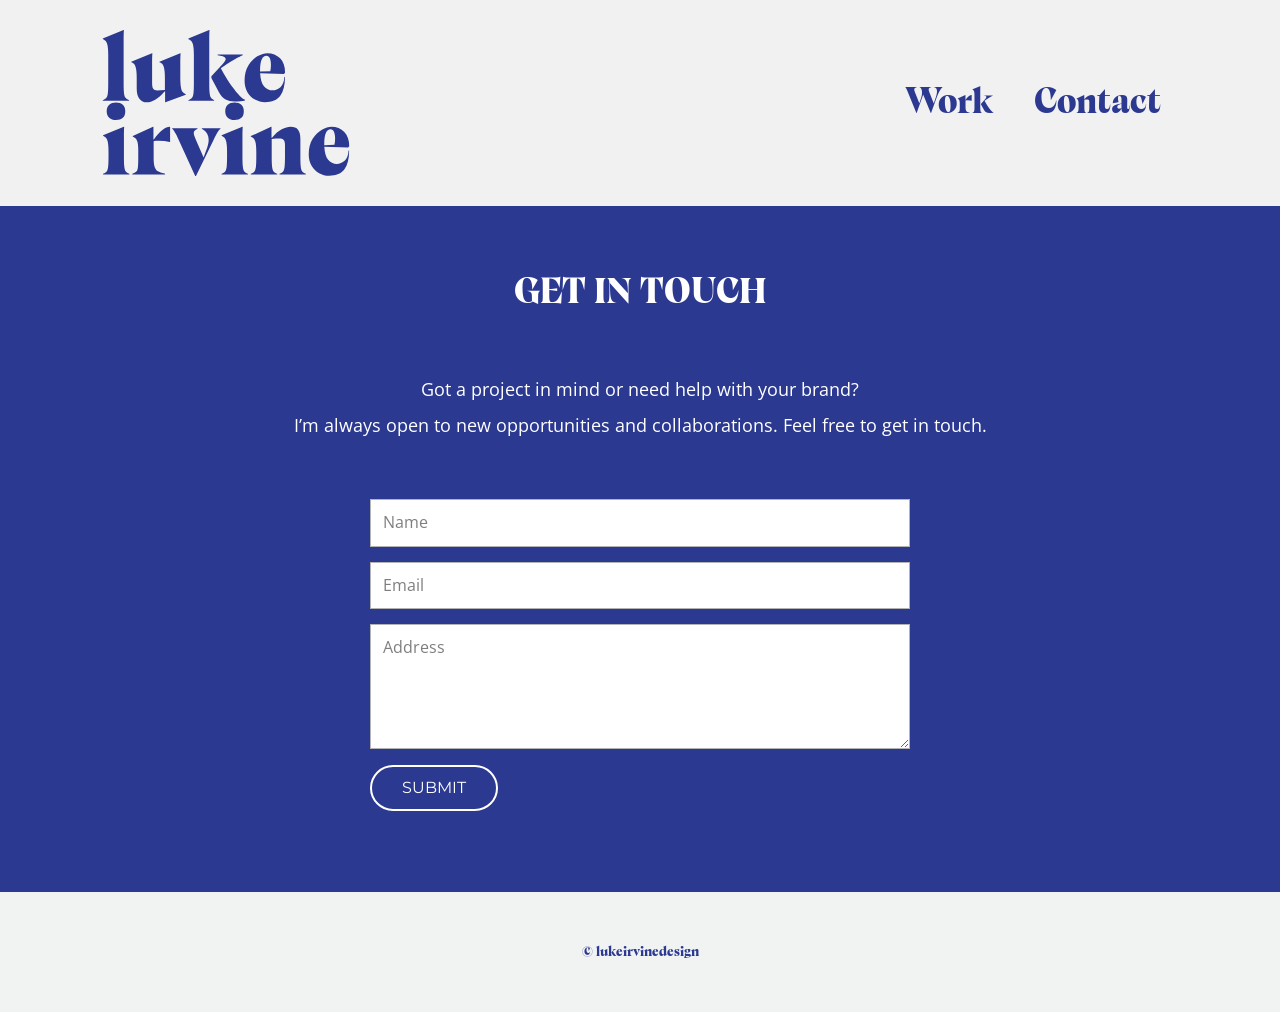
==== Contact.html @ ba961914 "Add files via upload" ====
<!DOCTYPE html>
<html style="font-size: 16px;" lang="en"><head>
    <meta name="viewport" content="width=device-width, initial-scale=1.0">
    <meta charset="utf-8">
    <meta name="keywords" content="">
    <meta name="description" content="">
    <title>Contact</title>
    <link rel="stylesheet" href="nicepage.css" media="screen">
<link rel="stylesheet" href="Contact.css" media="screen">
    <script class="u-script" type="text/javascript" src="jquery.js" defer=""></script>
    <script class="u-script" type="text/javascript" src="nicepage.js" defer=""></script>
    <meta name="generator" content="Nicepage 8.3.6, nicepage.com">
    <link rel="icon" href="images/favicon.png">
    
    
    
    
    <link id="u-page-google-font" rel="stylesheet" href="https://fonts.googleapis.com/css2?display=swap&amp;family=Roboto:ital,wght@0,100;0,200;0,300;0,400;0,500;0,600;0,700;0,800;0,900;1,100;1,200;1,300;1,400;1,500;1,600;1,700;1,800;1,900&amp;family=Open+Sans:ital,wght@0,300;0,400;0,500;0,600;0,700;0,800;1,300;1,400;1,500;1,600;1,700;1,800&amp;family=Montserrat:ital,wght@0,100;0,200;0,300;0,400;0,500;0,600;0,700;0,800;0,900;1,100;1,200;1,300;1,400;1,500;1,600;1,700;1,800;1,900">
    <script type="application/ld+json">{
		"@context": "http://schema.org",
		"@type": "Organization",
		"name": "Site"
}</script>
    <meta name="theme-color" content="#478ac9">
    <meta property="og:title" content="Contact">
    <meta property="og:description" content="">
    <meta property="og:type" content="website">
  <meta name="referrer" content="origin"><meta data-intl-tel-input-cdn-path="intlTelInput/"></head>
  <body data-path-to-root="./" data-include-products="false" class="u-body u-clearfix u-xl-mode" data-lang="en"><header class="u-clearfix u-color-var u-header u-header" id="sec-2f8a"><div class="u-clearfix u-sheet u-valign-middle-lg u-valign-middle-md u-valign-middle-sm u-sheet-1">
        <nav class="u-menu u-menu-one-level u-menu-open-right u-offcanvas u-menu-1" role="navigation" data-submenu-level="on-click">
          <div class="menu-collapse u-custom-font" style="font-size: 2.25rem; letter-spacing: 0px; font-family: Calvino-Grande-Black-trial;">
            <a class="u-button-style u-custom---text-active-color-var u-custom---text-color-var u-custom---text-hover-color-var u-custom-left-right-menu-spacing u-custom-padding-bottom u-custom-text-active-color u-custom-text-color u-custom-text-hover-color u-custom-top-bottom-menu-spacing u-hamburger-link u-nav-link u-text-active-color-var u-text-color-var u-text-hover-color-var u-hamburger-link-1" href="#" tabindex="-1" aria-label="Open menu" aria-controls="a94c">
              <svg class="u-svg-link" viewBox="0 0 24 24"><use xlink:href="#menu-hamburger"></use></svg>
              <svg class="u-svg-content" version="1.1" id="menu-hamburger" viewBox="0 0 16 16" x="0px" y="0px" xmlns:xlink="http://www.w3.org/1999/xlink" xmlns="http://www.w3.org/2000/svg"><g><rect y="1" width="16" height="2"></rect><rect y="7" width="16" height="2"></rect><rect y="13" width="16" height="2"></rect>
</g></svg>
            </a>
          </div>
          <div class="u-custom-menu u-nav-container">
            <ul class="u-custom-font u-nav u-unstyled u-nav-1" role="menubar"><li role="none" class="u-nav-item"><a role="menuitem" class="u-button-style u-nav-link u-text-active-color-var u-text-color-var u-text-hover-color-var u-nav-link-2" href="Work.html">Work</a>
</li><li role="none" class="u-nav-item"><a role="menuitem" class="u-button-style u-nav-link u-text-active-color-var u-text-color-var u-text-hover-color-var u-nav-link-2" href="Contact.html">Contact</a>
</li></ul>
          </div>
          <div class="u-custom-menu u-nav-container-collapse" id="a94c" role="region" aria-label="Menu panel">
            <div class="u-black u-container-style u-inner-container-layout u-opacity u-opacity-95 u-sidenav">
              <div class="u-inner-container-layout u-sidenav-overflow">
                <div class="u-menu-close" tabindex="-1" aria-label="Close menu"></div>
                <ul class="u-align-center u-nav u-popupmenu-items u-unstyled u-nav-2" role="menubar"><li role="none" class="u-nav-item"><a role="menuitem" class="u-button-style u-nav-link" href="Work.html">Work</a>
</li><li role="none" class="u-nav-item"><a role="menuitem" class="u-button-style u-nav-link" href="Contact.html">Contact</a>
</li></ul>
              </div>
            </div>
            <div class="u-black u-menu-overlay u-opacity u-opacity-70"></div>
          </div>
        </nav>
        <img class="u-image u-image-default u-preserve-proportions u-image-1" src="images/lukeirvinedesign_blue.svg" alt="" data-image-width="254" data-image-height="150">
      </div></header>
    <section class="u-align-center u-clearfix u-color-var u-container-align-center u-section-1" id="block-8">
      <div class="u-clearfix u-sheet u-sheet-1">
        <h3 class="u-custom-font u-text u-text-1">Get in touch</h3>
        <p class="u-text u-text-2"> Got a project in mind or need help with your brand?<br>I’m always open to new opportunities and collaborations. Feel free to get in touch.<br>
        </p>
        <div class="u-form u-form-1">
          <form action="https://service.nicepagesrv.com/form/v4/form-process" class="u-clearfix u-form-spacing-15 u-form-vertical u-inner-form" style="padding: 15px;" source="email" name="Form">
            <div class="u-form-group u-form-name u-label-none">
              <label for="name-6797" class="u-label">Name</label>
              <input type="text" placeholder="Name" id="name-6797" name="name" class="u-input u-input-rectangle" required="">
            </div>
            <div class="u-form-email u-form-group u-label-none">
              <label for="email-6797" class="u-label">Email</label>
              <input type="email" placeholder="Email" id="email-6797" name="email" class="u-input u-input-rectangle" required="">
            </div>
            <div class="u-form-group u-form-message u-label-none">
              <label for="message-6797" class="u-label">Address</label>
              <textarea placeholder="Address" rows="4" cols="50" id="message-6797" name="message" class="u-input u-input-rectangle" required=""></textarea>
            </div>
            <div class="u-align-left u-form-group u-form-submit">
              <a href="#" class="u-btn u-btn-submit u-button-style">Submit</a>
              <input type="submit" value="submit" class="u-form-control-hidden">
            </div>
            <div class="u-form-send-message u-form-send-success">Thank you! Your message has been sent.</div>
            <div class="u-form-send-error u-form-send-message">Unable to send your message. Please fix errors then try again.</div>
            <input type="hidden" value="" name="recaptchaResponse">
            <input type="hidden" name="formServices" value="d8e19787-a066-200d-fdea-ceff2a0ccbc1">
          </form>
        </div>
      </div>
    </section>
    
    
    
    <footer class="u-align-center u-clearfix u-color-var u-container-align-center u-footer u-footer" id="sec-3d1c"><div class="u-clearfix u-sheet u-valign-middle-xl u-sheet-1">
        <p class="u-custom-font u-small-text u-text u-text-color-var u-text-variant u-text-1"> © lukeirvinedesign</p>
      </div></footer>
  
</body></html>
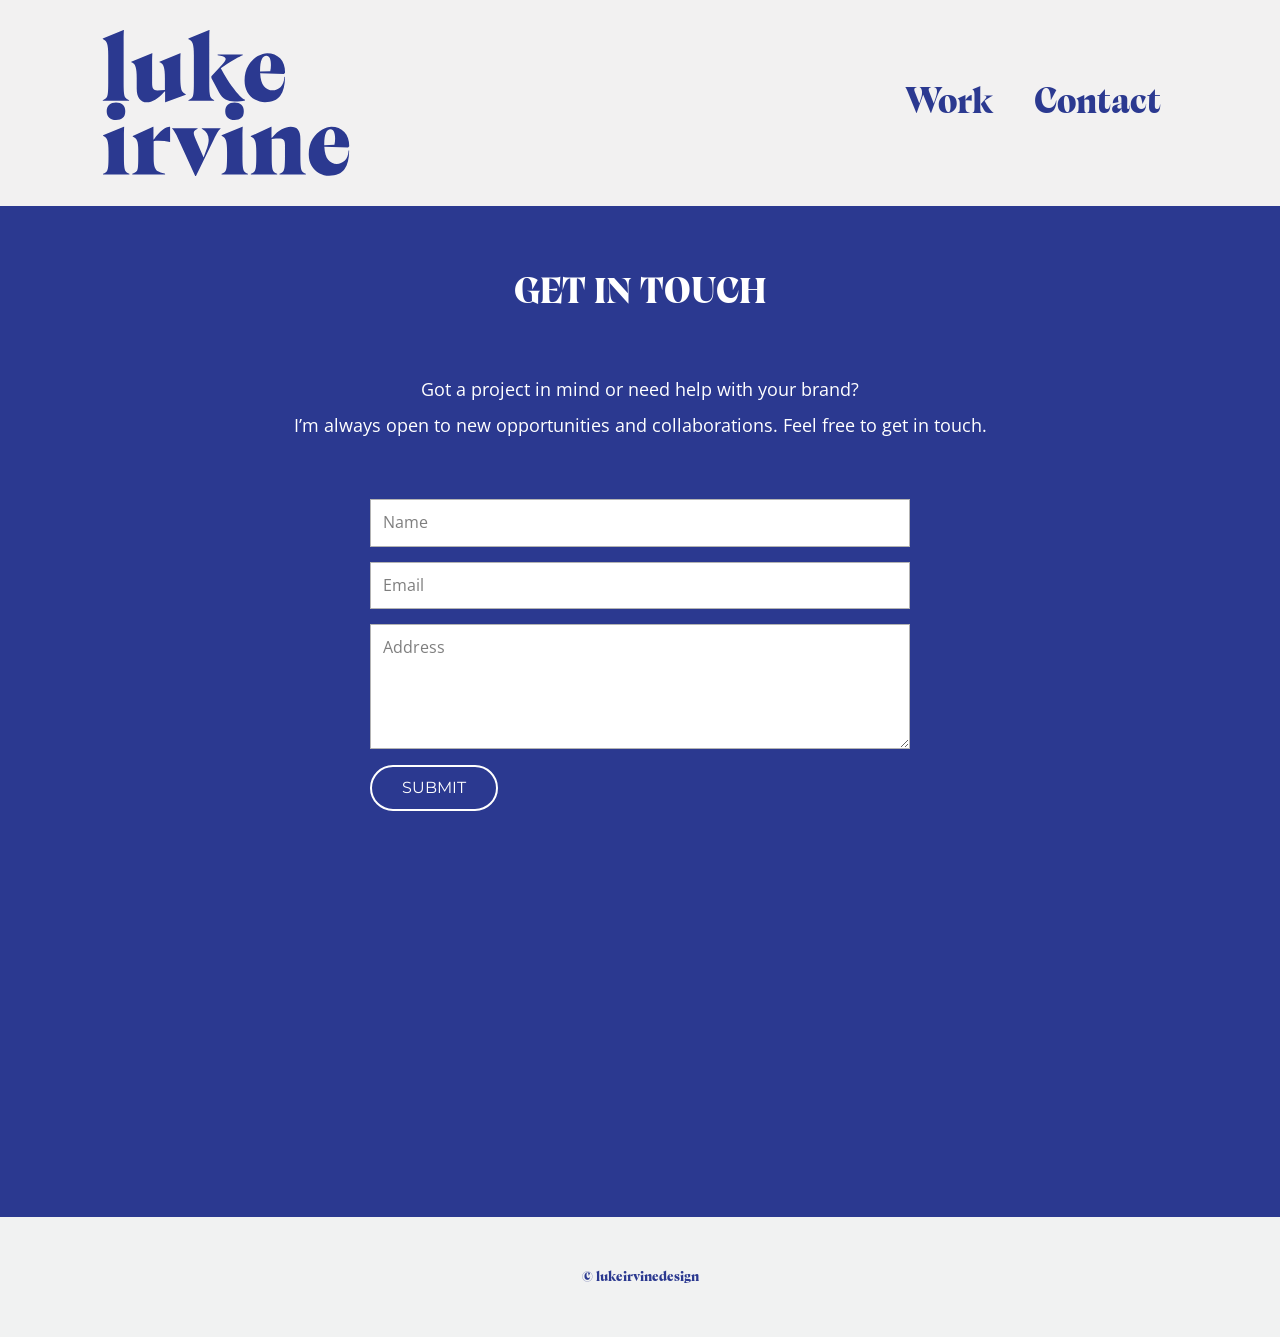
==== commit 6a090770: "Add files via upload" ====
--- a/Contact.html
+++ b/Contact.html
@@ -10,6 +10,7 @@
     <script class="u-script" type="text/javascript" src="jquery.js" defer=""></script>
     <script class="u-script" type="text/javascript" src="nicepage.js" defer=""></script>
     <meta name="generator" content="Nicepage 8.3.6, nicepage.com">
+    <link rel="apple-touch-icon" href="apple-touch-icon.png">
     <link rel="icon" href="images/favicon.png">
     
     
@@ -41,20 +42,20 @@
 </li></ul>
           </div>
           <div class="u-custom-menu u-nav-container-collapse" id="a94c" role="region" aria-label="Menu panel">
-            <div class="u-black u-container-style u-inner-container-layout u-opacity u-opacity-95 u-sidenav">
+            <div class="u-color-var u-container-style u-inner-container-layout u-opacity u-opacity-95 u-sidenav u-sidenav-1">
               <div class="u-inner-container-layout u-sidenav-overflow">
                 <div class="u-menu-close" tabindex="-1" aria-label="Close menu"></div>
-                <ul class="u-align-center u-nav u-popupmenu-items u-unstyled u-nav-2" role="menubar"><li role="none" class="u-nav-item"><a role="menuitem" class="u-button-style u-nav-link" href="Work.html">Work</a>
+                <ul class="u-align-center u-custom-font u-nav u-popupmenu-items u-text-active-color-var u-text-color-var u-text-hover-color-var u-unstyled u-nav-2" role="menubar"><li role="none" class="u-nav-item"><a role="menuitem" class="u-button-style u-nav-link" href="Work.html">Work</a>
 </li><li role="none" class="u-nav-item"><a role="menuitem" class="u-button-style u-nav-link" href="Contact.html">Contact</a>
 </li></ul>
               </div>
             </div>
-            <div class="u-black u-menu-overlay u-opacity u-opacity-70"></div>
+            <div class="u-color-var u-menu-overlay u-opacity u-opacity-70"></div>
           </div>
         </nav>
-        <img class="u-image u-image-default u-preserve-proportions u-image-1" src="images/lukeirvinedesign_blue.svg" alt="" data-image-width="254" data-image-height="150">
+        <img class="u-image u-image-default u-preserve-proportions u-image-1" src="images/lukeirvinedesign_blue.svg" alt="" data-image-width="254" data-image-height="150" data-href="./" data-page-id="10755613" title="Home">
       </div></header>
-    <section class="u-align-center u-clearfix u-color-var u-container-align-center u-section-1" id="block-8">
+    <section class="u-align-center u-clearfix u-color-var u-section-1" id="block-8">
       <div class="u-clearfix u-sheet u-sheet-1">
         <h3 class="u-custom-font u-text u-text-1">Get in touch</h3>
         <p class="u-text u-text-2"> Got a project in mind or need help with your brand?<br>I’m always open to new opportunities and collaborations. Feel free to get in touch.<br>
--- a/nicepage.css
+++ b/nicepage.css
@@ -46536,6 +46536,7 @@
   --text-color-var: #2b3990;
   --text-hover-color-var: #2b3990;
   --text-active-color-var: #2b3990;
+  font-size: 2.75rem;
 }
 
 .u-header .u-nav-1 {
@@ -46551,8 +46552,13 @@
   padding: 10px 20px;
 }
 
+.u-header .u-sidenav-1 {
+  --color-var: #f1f2f2;
+}
+
 .u-header .u-nav-2 {
   font-size: 1.25rem;
+  font-family: "Open Sans", sans-serif;
 }
 
 .u-header .u-image-1 {
@@ -46565,25 +46571,52 @@
     margin-right: 29px;
   }
 }
-
+@media (max-width: 991px) {
+  .u-header .u-nav-2 {
+    font-size: 2.375rem;
+    font-family: Calvino-Grande-Black-trial;
+    --text-active-color-var: #2b3990;
+    --text-color-var: #2b3990;
+    --text-hover-color-var: #2b3990;
+    margin: 57px auto 0;
+  }
+}
 
 @media (max-width: 575px) {
+  .u-header .u-sheet-1 {
+    min-height: 149px;
+  }
+
   .u-header .u-menu-1 {
     width: auto;
-    margin-top: 77px;
-    margin-right: 20px;
+    margin-top: 57px;
+    margin-right: -22px;
+  }
+
+  .u-header .u-hamburger-link-1 {
+    font-size: calc(1em + 0px);
+    padding: 0 4px;
+  }
+
+  .u-header .u-nav-link-2 {
+    padding-right: 28px;
+  }
+
+  .u-header .u-sidenav-1 {
+    --color-var: #f2f1f1;
   }
 
   .u-header .u-nav-2 {
-    margin: 20px auto 0;
+    font-size: 3rem;
+    margin-top: 27px;
   }
 
   .u-header .u-image-1 {
     width: 135px;
     height: 80px;
-    margin-top: -60px;
-    margin-bottom: 60px;
-    margin-left: 20px;
+    margin-top: -58px;
+    margin-bottom: 35px;
+    margin-left: -25px;
   }
 }
  .u-footer {
--- a/Contact.css
+++ b/Contact.css
@@ -4,7 +4,7 @@
 }
 
 .u-section-1 .u-sheet-1 {
-  min-height: 686px;
+  min-height: 1011px;
 }
 
 .u-section-1 .u-text-1 {
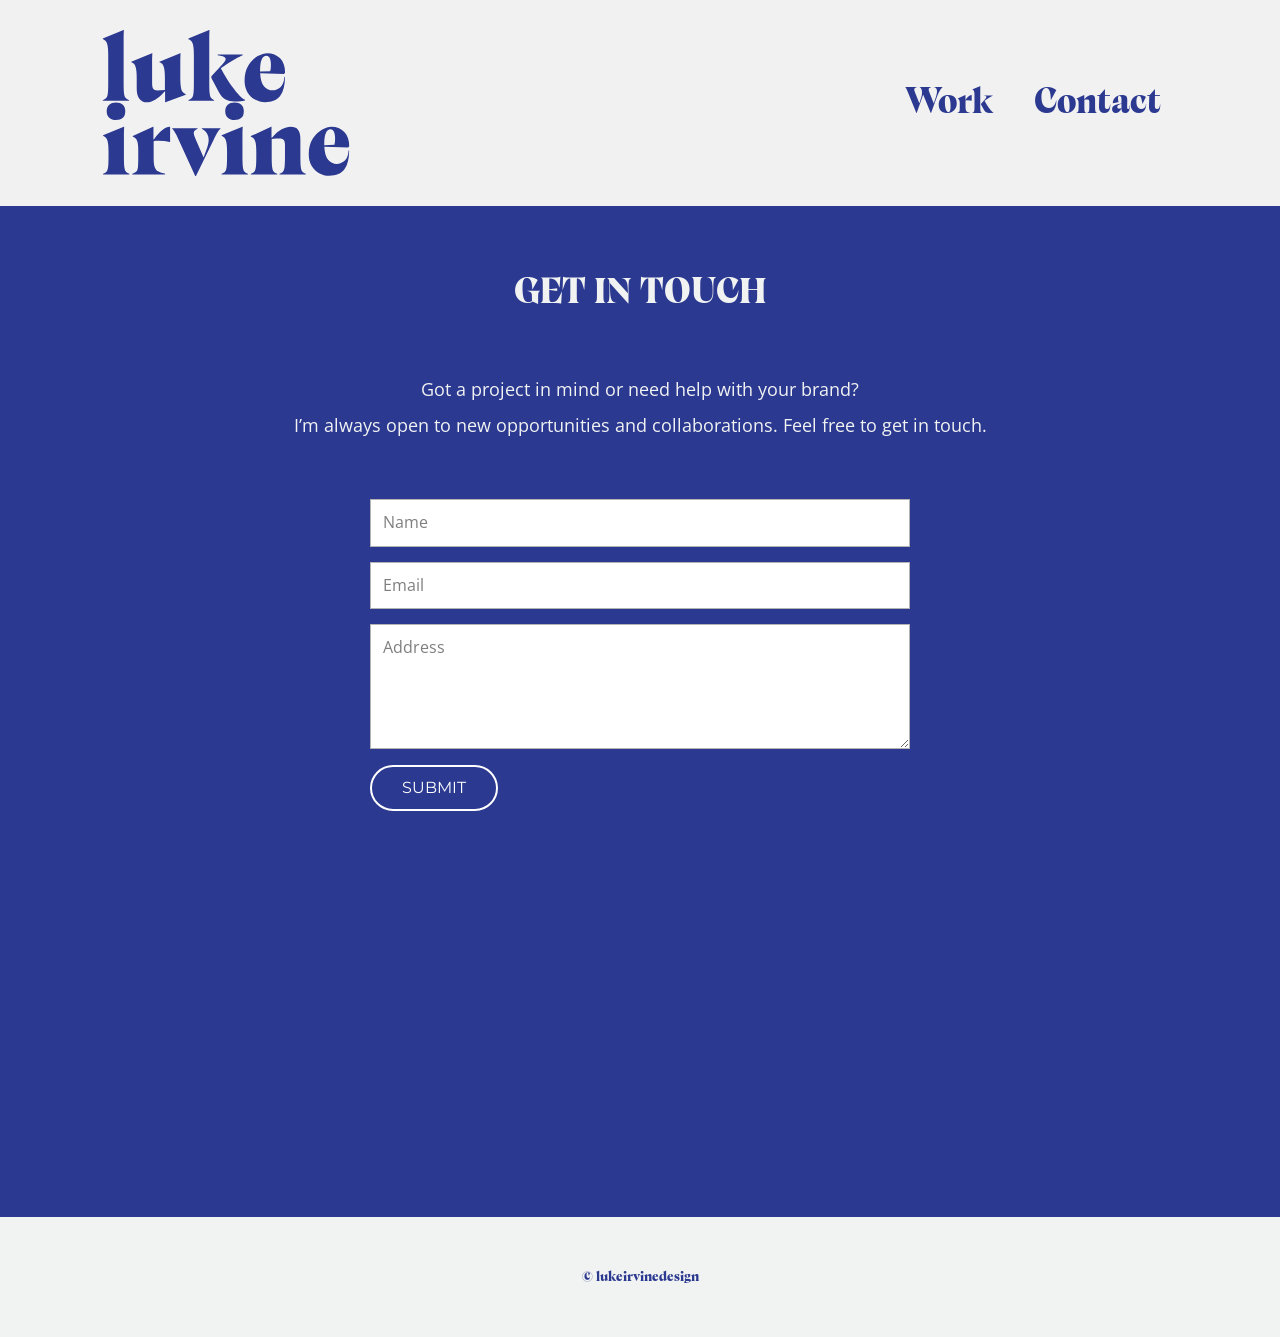
==== commit f76cf823: "Add files via upload" ====
--- a/Contact.html
+++ b/Contact.html
@@ -55,10 +55,10 @@
         </nav>
         <img class="u-image u-image-default u-preserve-proportions u-image-1" src="images/lukeirvinedesign_blue.svg" alt="" data-image-width="254" data-image-height="150" data-href="./" data-page-id="10755613" title="Home">
       </div></header>
-    <section class="u-align-center u-clearfix u-color-var u-section-1" id="block-8">
+    <section class="u-align-center u-clearfix u-color-var u-container-align-center u-section-1" id="block-8">
       <div class="u-clearfix u-sheet u-sheet-1">
-        <h3 class="u-custom-font u-text u-text-1">Get in touch</h3>
-        <p class="u-text u-text-2"> Got a project in mind or need help with your brand?<br>I’m always open to new opportunities and collaborations. Feel free to get in touch.<br>
+        <h3 class="u-custom-font u-text u-text-color-var u-text-1">Get in touch</h3>
+        <p class="u-text u-text-color-var u-text-2"> Got a project in mind or need help with your brand?<br>I’m always open to new opportunities and collaborations. Feel free to get in touch.<br>
         </p>
         <div class="u-form u-form-1">
           <form action="https://service.nicepagesrv.com/form/v4/form-process" class="u-clearfix u-form-spacing-15 u-form-vertical u-inner-form" style="padding: 15px;" source="email" name="Form">
--- a/nicepage.css
+++ b/nicepage.css
@@ -26724,8 +26724,8 @@
   color: #ffffff;
 }
 .u-body {
-  color: #ffffff;
-  background-color: #333333;
+  color: #111111;
+  background-color: #f1f2f2;
   --effect-scale: 1.1;
 }
 /*end-variables color*/
@@ -46488,15 +46488,15 @@
         /** color-rules **/
 
         /** alt-color-rules **/
-        :where(.u-custom-color-1, .u-body-color, .u-bg-color, .u-palette-1-base, .u-palette-1-dark-3, .u-palette-1-dark-2, .u-palette-1-dark-1, .u-palette-1, .u-palette-1-light-1, .u-palette-2-base, .u-palette-2-dark-3, .u-palette-2-dark-2, .u-palette-2-dark-1, .u-palette-2, .u-palette-2-light-1, .u-palette-3-dark-3, .u-palette-3-dark-2, .u-palette-3-dark-1, .u-palette-4-base, .u-palette-4-dark-3, .u-palette-4-dark-2, .u-palette-4-dark-1, .u-palette-5-dark-3, .u-palette-5-dark-2, .u-palette-5-dark-1, .u-grey-40, .u-grey-30, .u-grey-90, .u-grey-80, .u-grey-75, .u-black, .u-grey-70, .u-grey-60, .u-grey-50, .u-grey-dark-3, .u-grey-dark-2, .u-grey-dark-1, .u-grey, .u-shading) a, :where(.u-overlap-contrast .u-header) a:not(.u-nav-link):not(.u-btn)
+        :where(.u-custom-color-1, .u-body-color, .u-palette-1-base, .u-palette-1-dark-3, .u-palette-1-dark-2, .u-palette-1-dark-1, .u-palette-1, .u-palette-1-light-1, .u-palette-2-base, .u-palette-2-dark-3, .u-palette-2-dark-2, .u-palette-2-dark-1, .u-palette-2, .u-palette-2-light-1, .u-palette-3-dark-3, .u-palette-3-dark-2, .u-palette-3-dark-1, .u-palette-4-base, .u-palette-4-dark-3, .u-palette-4-dark-2, .u-palette-4-dark-1, .u-palette-5-dark-3, .u-palette-5-dark-2, .u-palette-5-dark-1, .u-grey-40, .u-grey-30, .u-grey-90, .u-grey-80, .u-grey-75, .u-black, .u-grey-70, .u-grey-60, .u-grey-50, .u-grey-dark-3, .u-grey-dark-2, .u-grey-dark-1, .u-grey, .u-shading) a, :where(.u-overlap-contrast .u-header) a:not(.u-nav-link):not(.u-btn)
         {
         color: #adcce9;
         }
-        :where(.u-custom-color-1, .u-body-color, .u-bg-color, .u-palette-1-base, .u-palette-1-dark-3, .u-palette-1-dark-2, .u-palette-1-dark-1, .u-palette-1, .u-palette-1-light-1, .u-palette-2-base, .u-palette-2-dark-3, .u-palette-2-dark-2, .u-palette-2-dark-1, .u-palette-2, .u-palette-2-light-1, .u-palette-3-dark-3, .u-palette-3-dark-2, .u-palette-3-dark-1, .u-palette-4-base, .u-palette-4-dark-3, .u-palette-4-dark-2, .u-palette-4-dark-1, .u-palette-5-dark-3, .u-palette-5-dark-2, .u-palette-5-dark-1, .u-grey-40, .u-grey-30, .u-grey-90, .u-grey-80, .u-grey-75, .u-black, .u-grey-70, .u-grey-60, .u-grey-50, .u-grey-dark-3, .u-grey-dark-2, .u-grey-dark-1, .u-grey) a:hover
+        :where(.u-custom-color-1, .u-body-color, .u-palette-1-base, .u-palette-1-dark-3, .u-palette-1-dark-2, .u-palette-1-dark-1, .u-palette-1, .u-palette-1-light-1, .u-palette-2-base, .u-palette-2-dark-3, .u-palette-2-dark-2, .u-palette-2-dark-1, .u-palette-2, .u-palette-2-light-1, .u-palette-3-dark-3, .u-palette-3-dark-2, .u-palette-3-dark-1, .u-palette-4-base, .u-palette-4-dark-3, .u-palette-4-dark-2, .u-palette-4-dark-1, .u-palette-5-dark-3, .u-palette-5-dark-2, .u-palette-5-dark-1, .u-grey-40, .u-grey-30, .u-grey-90, .u-grey-80, .u-grey-75, .u-black, .u-grey-70, .u-grey-60, .u-grey-50, .u-grey-dark-3, .u-grey-dark-2, .u-grey-dark-1, .u-grey) a:hover
         {
         color: #a1a1a1;
         }
-        :where(.u-custom-color-1, .u-body-color, .u-bg-color, .u-palette-1-base, .u-palette-1-dark-3, .u-palette-1-dark-2, .u-palette-1-dark-1, .u-palette-1, .u-palette-1-light-1, .u-palette-2-base, .u-palette-2-dark-3, .u-palette-2-dark-2, .u-palette-2-dark-1, .u-palette-2, .u-palette-2-light-1, .u-palette-3-dark-3, .u-palette-3-dark-2, .u-palette-3-dark-1, .u-palette-4-base, .u-palette-4-dark-3, .u-palette-4-dark-2, .u-palette-4-dark-1, .u-palette-5-dark-3, .u-palette-5-dark-2, .u-palette-5-dark-1, .u-grey-40, .u-grey-30, .u-grey-90, .u-grey-80, .u-grey-75, .u-black, .u-grey-70, .u-grey-60, .u-grey-50, .u-grey-dark-3, .u-grey-dark-2, .u-grey-dark-1, .u-grey) a:active
+        :where(.u-custom-color-1, .u-body-color, .u-palette-1-base, .u-palette-1-dark-3, .u-palette-1-dark-2, .u-palette-1-dark-1, .u-palette-1, .u-palette-1-light-1, .u-palette-2-base, .u-palette-2-dark-3, .u-palette-2-dark-2, .u-palette-2-dark-1, .u-palette-2, .u-palette-2-light-1, .u-palette-3-dark-3, .u-palette-3-dark-2, .u-palette-3-dark-1, .u-palette-4-base, .u-palette-4-dark-3, .u-palette-4-dark-2, .u-palette-4-dark-1, .u-palette-5-dark-3, .u-palette-5-dark-2, .u-palette-5-dark-1, .u-grey-40, .u-grey-30, .u-grey-90, .u-grey-80, .u-grey-75, .u-black, .u-grey-70, .u-grey-60, .u-grey-50, .u-grey-dark-3, .u-grey-dark-2, .u-grey-dark-1, .u-grey) a:active
         {
         color: #a1a1a1;
         }
--- a/Contact.css
+++ b/Contact.css
@@ -13,6 +13,7 @@
   font-weight: 700;
   font-family: Calvino-Grande-Black-trial;
   width: 383px;
+  --text-color-var: #f1f2f2;
   margin: 66px auto 0;
 }
 
@@ -20,6 +21,7 @@
   line-height: 2;
   font-size: 1.125rem;
   width: 779px;
+  --text-color-var: #f1f2f2;
   margin: 56px auto 0;
 }
 
